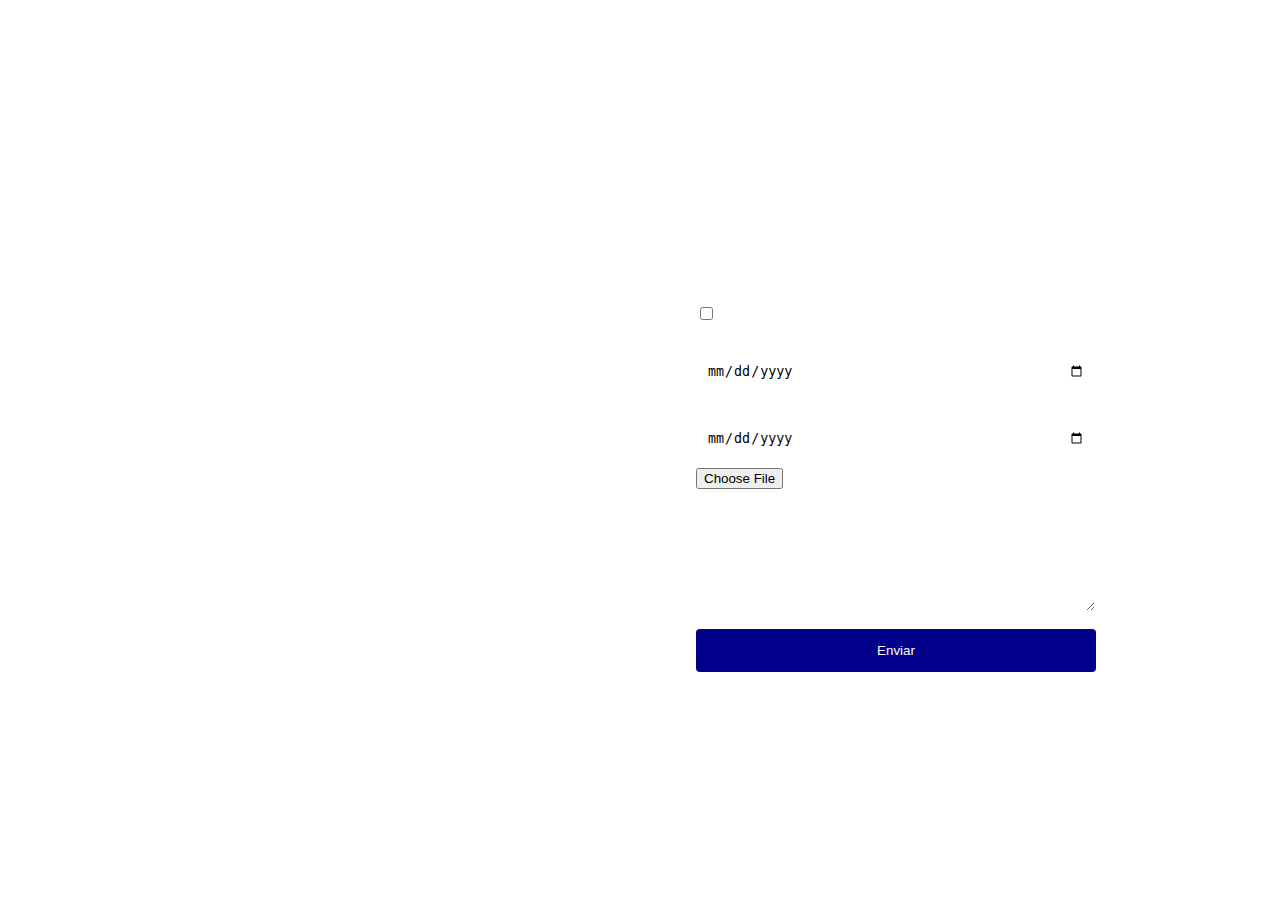
==== form.html @ a53165f9 "Ajuste cor do formulário" ====
<!DOCTYPE html>
<html lang="pt-br">
<head>
<meta charset="UTF-8">
<meta name="viewport" content="width=device-width, initial-scale=1.0">
<link rel="shortcut icon" href="img/mega.ico" type="image/x-icon">
<title>Formulário</title>
<link rel="stylesheet" href="styles.css">
</head>
<body>
<form id="formulario">

    <label for="nome">Nome do Colaborador:</label>
    <input type="text" id="nome" name="nome" required>

    <label for="funcao">Função:</label>
    <input type="text" id="funcao" name="funcao" required>

    <div class="checkbox-list">
        <label><input type="checkbox" id="anonimoCheckbox"> Não desejo me identificar</label>
    </div>

    <label for="data">Data:</label>
    <input type="date" id="data" name="data">

    <label for="dataOcorrencia">Data da ocorrência:</label>
    <input type="date" id="dataOcorrencia" name="dataOcorrencia">

    <div class="checkbox-list">
        <!--<label><input type="checkbox" id="anonimoCheckbox"> Não desejo me identificar</label>-->
    </div>

    <label for=""> 
        <input type="file" id="arquivo" name="arquivo">
    </label><br><br>
    
    <label for="descricao">Descrição:</label>
    <textarea id="descricao" name="descricao" rows="4" required></textarea>

    <button type="submit">Enviar</button>
</form>

<script src="https://code.jquery.com/jquery-3.6.0.min.js"></script>
<script src="formulario.js"></script>
</body>
</html>
---- styles.css ----
/* Start Login */
body {
    background-image: url(/img/dnc.jpg);
    background-repeat: no-repeat, no-repeat;
    background-size: 100%; 
    background-position: top left; 
    display: flex;
    justify-content: center; 
    align-items: center;
    height: 100vh;
    margin: 0;
}

label {
    color: #fff;
}

form {
    width: 400px;
    padding: 20px;
    border: 1px solid #fff;
    border-radius: 5px;
    background-color: transparent;
    margin-left: 40%;
    margin-top: -4%;
}

input[type="text"],
input[type="date"],
textarea {
    width: 100%;
    padding: 10px;
    margin: 5px 0;
    border: 1px solid #fff;
    border-radius: 4px;
    box-sizing: border-box;
}

label {
    font-weight: bold;
}

.checkbox-list {
    margin: 5px 0;
}

.checkbox-list label {
    display: block;
}

button {
    width: 100%;
    background-color: #00008B;
    color: white;
    padding: 14px 20px;
    margin: 8px 0;
    border: none;
    border-radius: 4px;
    cursor: pointer;
}

button:hover {
    background-color: #00008B;
}
/* End Login */
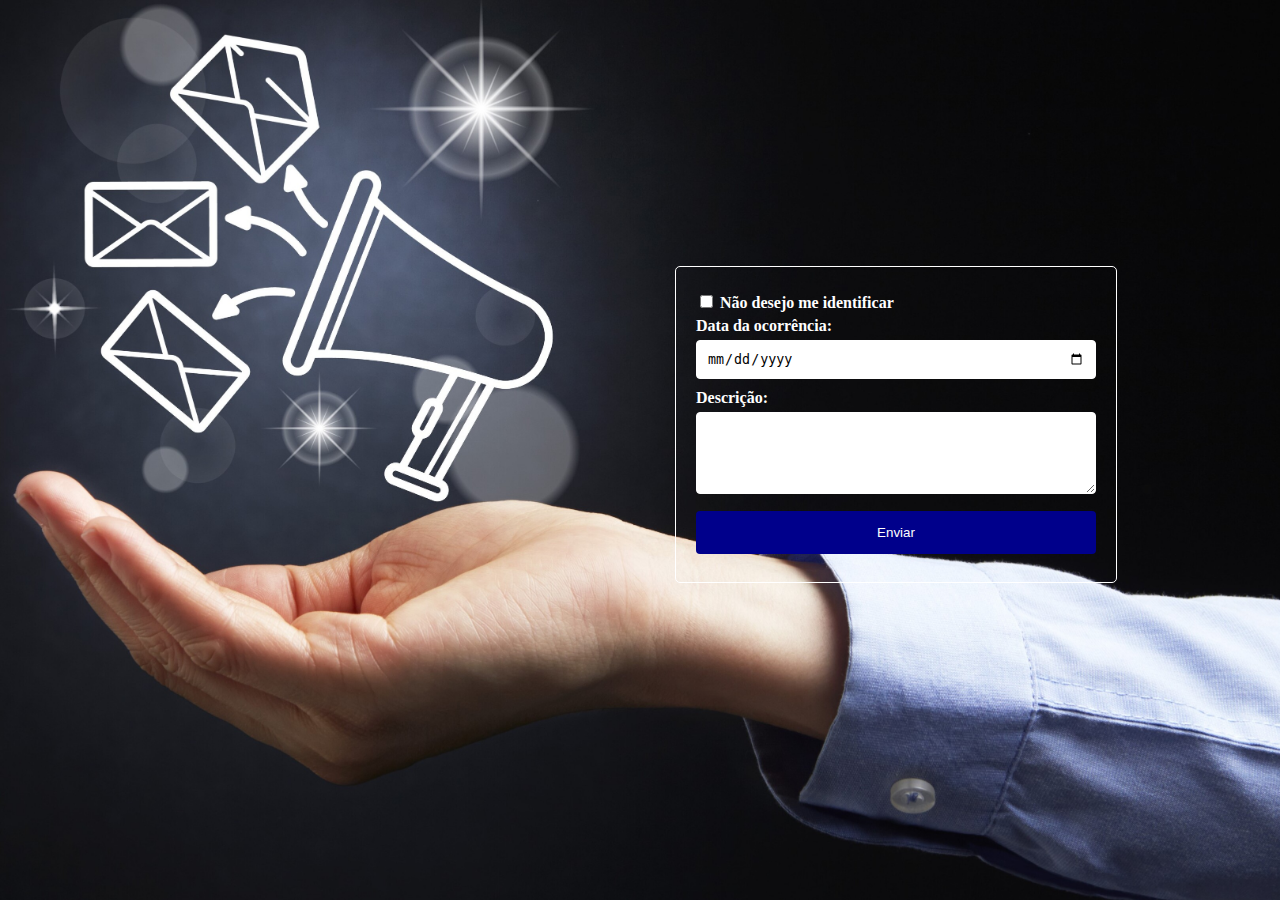
==== commit a186489b: "atualização de teste" ====
--- a/form.html
+++ b/form.html
@@ -9,37 +9,18 @@
 </head>
 <body>
 <form id="formulario">
-
-    <label for="nome">Nome do Colaborador:</label>
-    <input type="text" id="nome" name="nome" required>
-
-    <label for="funcao">Função:</label>
-    <input type="text" id="funcao" name="funcao" required>
-
     <div class="checkbox-list">
         <label><input type="checkbox" id="anonimoCheckbox"> Não desejo me identificar</label>
     </div>
-
-    <label for="data">Data:</label>
-    <input type="date" id="data" name="data">
-
-    <label for="dataOcorrencia">Data da ocorrência:</label>
-    <input type="date" id="dataOcorrencia" name="dataOcorrencia">
-
+    <label for="dateOfOccurrence">Data da ocorrência:</label>
+    <input type="date" id="dateOfOccurrence" name="dateOfOccurrence">
     <div class="checkbox-list">
         <!--<label><input type="checkbox" id="anonimoCheckbox"> Não desejo me identificar</label>-->
     </div>
-
-    <label for=""> 
-        <input type="file" id="arquivo" name="arquivo">
-    </label><br><br>
-    
-    <label for="descricao">Descrição:</label>
-    <textarea id="descricao" name="descricao" rows="4" required></textarea>
-
+    <label for="description">Descrição:</label>
+    <textarea id="description" name="description" rows="4" required></textarea>
     <button type="submit">Enviar</button>
 </form>
-
 <script src="https://code.jquery.com/jquery-3.6.0.min.js"></script>
 <script src="formulario.js"></script>
 </body>
--- a/styles.css
+++ b/styles.css
@@ -1,6 +1,6 @@
 /* Start Login */
 body {
-    background-image: url(/img/dnc.jpg);
+    background-image: url("img/dnc.jpg");
     background-repeat: no-repeat, no-repeat;
     background-size: 100%; 
     background-position: top left; 
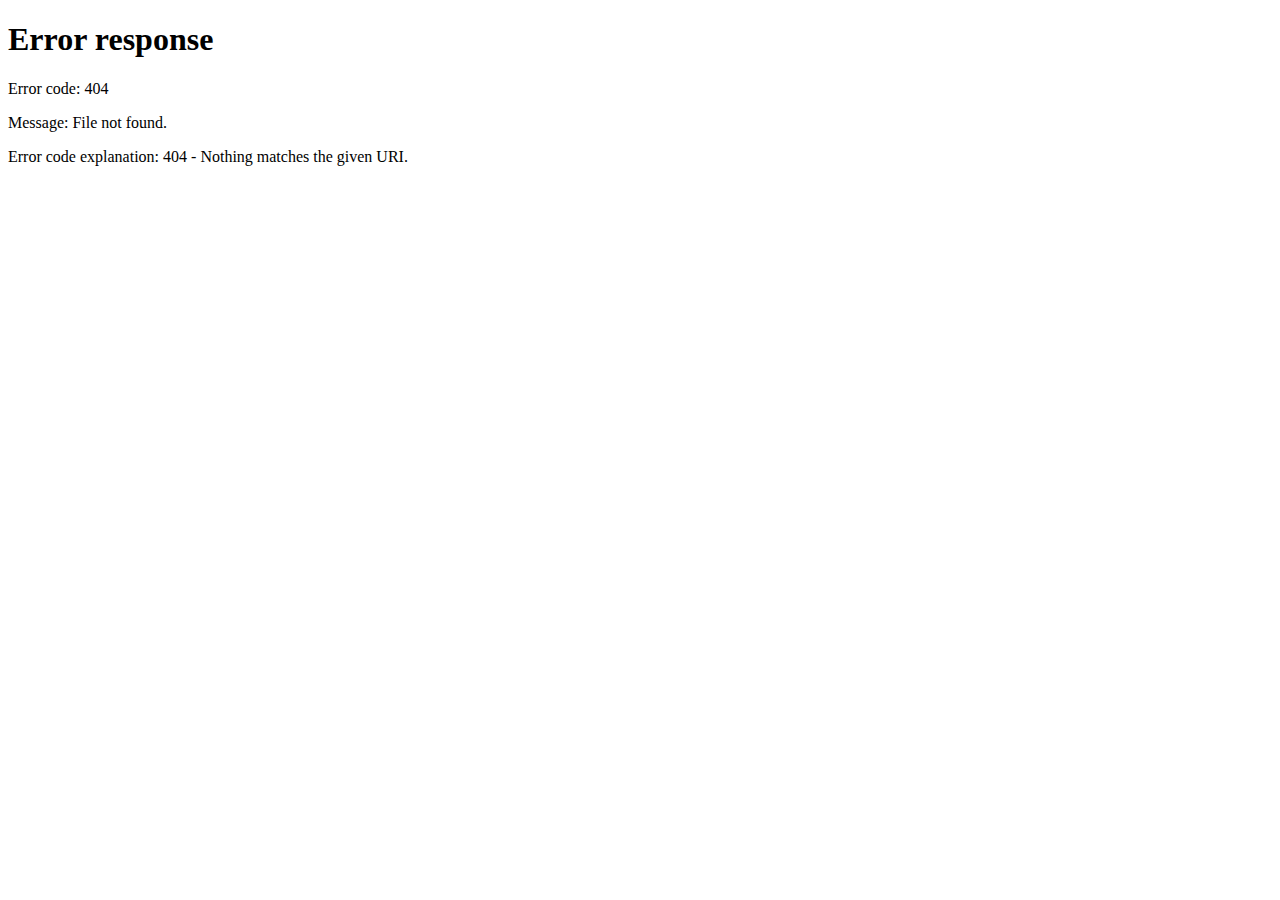
==== commit 62e80a08: "Ajuste função sair" ====
--- a/form.html
+++ b/form.html
@@ -8,6 +8,7 @@
 <link rel="stylesheet" href="styles.css">
 </head>
 <body>
+
 <form id="formulario">
     <div class="checkbox-list">
         <label><input type="checkbox" id="anonimoCheckbox"> Não desejo me identificar</label>
@@ -21,7 +22,26 @@
     <textarea id="description" name="description" rows="4" required></textarea>
     <button type="submit">Enviar</button>
 </form>
+
 <script src="https://code.jquery.com/jquery-3.6.0.min.js"></script>
 <script src="formulario.js"></script>
+
+<script>
+    function voltar() {
+        window.history.back();
+    }
+  
+      document.addEventListener('DOMContentLoaded', (event) => {
+          if (!localStorage.getItem('sessionToken')) {
+              window.location.href = 'login.html';
+          }
+      });
+  
+      function logoff() {
+          localStorage.removeItem('sessionToken');
+          window.location.href = 'login.html';
+      }
+  </script>
+  
 </body>
 </html>--- a/styles.css
+++ b/styles.css
@@ -1,6 +1,6 @@
 /* Start Login */
 body {
-    background-image: url("img/dnc.jpg");
+    background-image: url(/img/dnc.jpg);
     background-repeat: no-repeat, no-repeat;
     background-size: 100%; 
     background-position: top left; 
@@ -59,7 +59,54 @@
     cursor: pointer;
 }
 
+.top-bar {
+    padding: 10px;
+    text-align: right;
+}
+
+.btn-voltar, .btn-logoff {
+    display: inline-block;
+    padding: 8px 16px;
+    margin: 0 5px;
+    background-color: #007bff; 
+    color: white;
+    border: none;
+    border-radius: 4px;
+    cursor: pointer;
+}
+
+.btn-voltar:hover, .btn-logoff:hover {
+    background-color: #45a049;
+}
+
 button:hover {
     background-color: #00008B;
 }
-/* End Login */+/* End Login */
+
+/* Responsividade body */
+
+@media (max-width:1366px) {
+    .body {
+            display: none;
+    }
+}
+
+@media (max-width:1024px) {
+    .body {
+            display: none;
+    }
+}
+
+@media (max-width:768px) {
+    .body {
+            display: none;
+    }
+}
+
+@media (max-width:480px) {
+    .body {
+            display: block;
+    }
+}
+/*** Responsividade body End***/
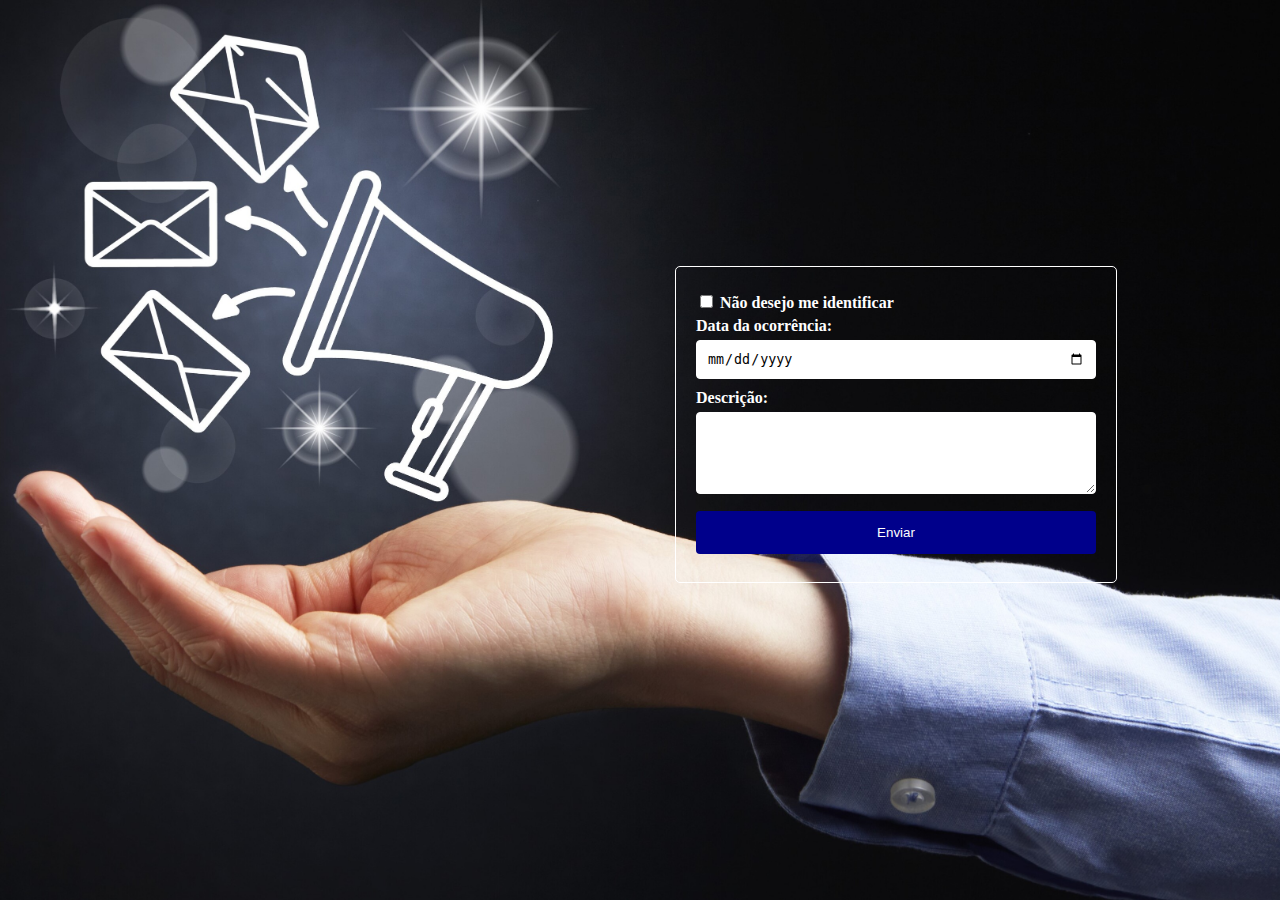
==== commit a0b1adc7: "Url cadastro" ====
--- a/form.html
+++ b/form.html
@@ -8,7 +8,6 @@
 <link rel="stylesheet" href="styles.css">
 </head>
 <body>
-
 <form id="formulario">
     <div class="checkbox-list">
         <label><input type="checkbox" id="anonimoCheckbox"> Não desejo me identificar</label>
@@ -22,26 +21,7 @@
     <textarea id="description" name="description" rows="4" required></textarea>
     <button type="submit">Enviar</button>
 </form>
-
 <script src="https://code.jquery.com/jquery-3.6.0.min.js"></script>
 <script src="formulario.js"></script>
-
-<script>
-    function voltar() {
-        window.history.back();
-    }
-  
-      document.addEventListener('DOMContentLoaded', (event) => {
-          if (!localStorage.getItem('sessionToken')) {
-              window.location.href = 'login.html';
-          }
-      });
-  
-      function logoff() {
-          localStorage.removeItem('sessionToken');
-          window.location.href = 'login.html';
-      }
-  </script>
-  
 </body>
 </html>--- a/styles.css
+++ b/styles.css
@@ -1,6 +1,6 @@
 /* Start Login */
 body {
-    background-image: url(/img/dnc.jpg);
+    background-image: url("img/dnc.jpg");
     background-repeat: no-repeat, no-repeat;
     background-size: 100%; 
     background-position: top left; 
@@ -59,54 +59,7 @@
     cursor: pointer;
 }
 
-.top-bar {
-    padding: 10px;
-    text-align: right;
-}
-
-.btn-voltar, .btn-logoff {
-    display: inline-block;
-    padding: 8px 16px;
-    margin: 0 5px;
-    background-color: #007bff; 
-    color: white;
-    border: none;
-    border-radius: 4px;
-    cursor: pointer;
-}
-
-.btn-voltar:hover, .btn-logoff:hover {
-    background-color: #45a049;
-}
-
 button:hover {
     background-color: #00008B;
 }
-/* End Login */
-
-/* Responsividade body */
-
-@media (max-width:1366px) {
-    .body {
-            display: none;
-    }
-}
-
-@media (max-width:1024px) {
-    .body {
-            display: none;
-    }
-}
-
-@media (max-width:768px) {
-    .body {
-            display: none;
-    }
-}
-
-@media (max-width:480px) {
-    .body {
-            display: block;
-    }
-}
-/*** Responsividade body End***/
+/* End Login */